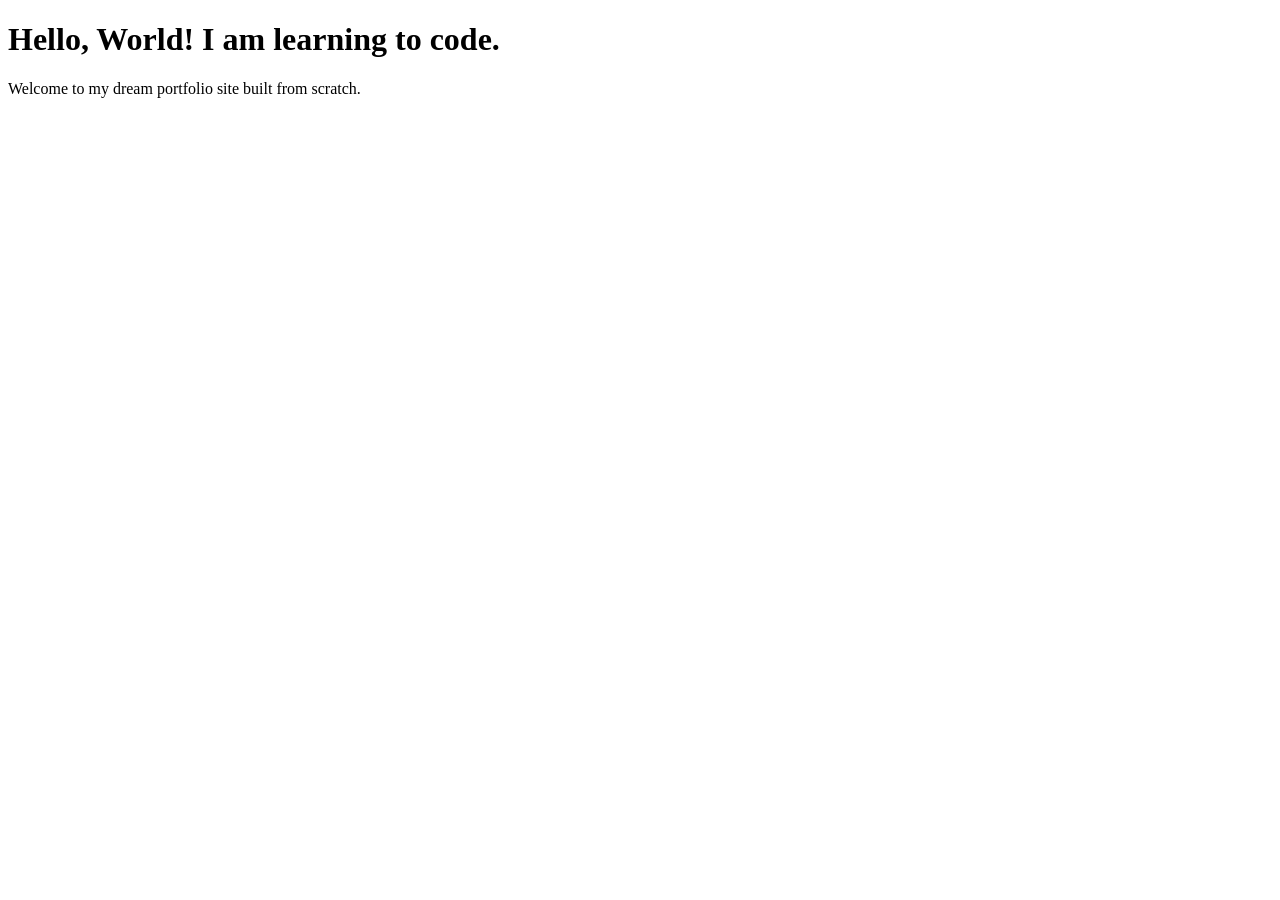
==== index.html @ 5437d2dd "Create index.html" ====
<!DOCTYPE html>
<html lang="en">
<head>
    <meta charset="UTF-8">
    <meta name="viewport" content="width=device-width, initial-scale=1.0">
    <title>My Portfolio</title>
</head>
<body>

    <h1>Hello, World! I am learning to code.</h1>
    <p>Welcome to my dream portfolio site built from scratch.</p>

</body>
</html>
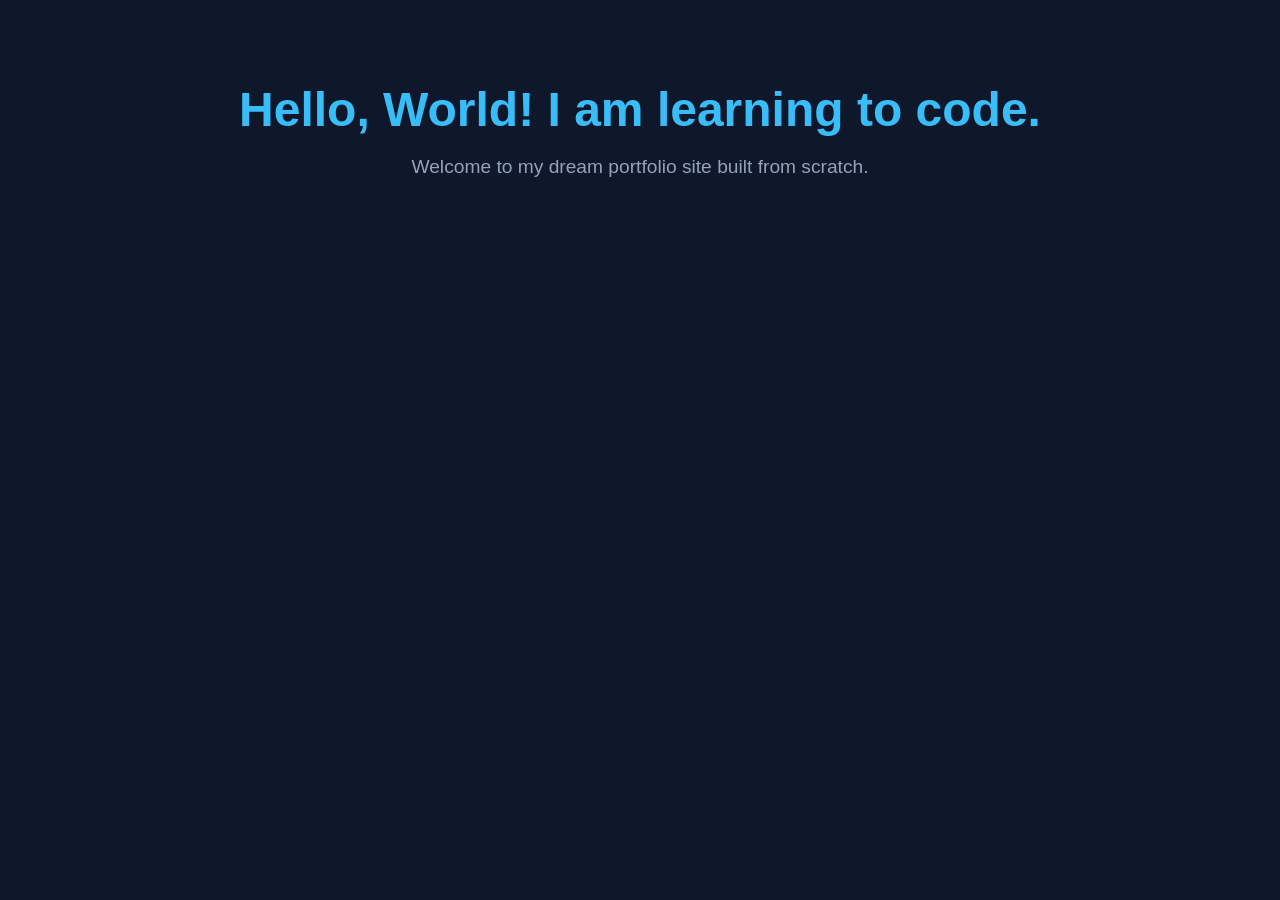
==== commit 069bca57: "Update index.html" ====
--- a/index.html
+++ b/index.html
@@ -4,6 +4,8 @@
     <meta charset="UTF-8">
     <meta name="viewport" content="width=device-width, initial-scale=1.0">
     <title>My Portfolio</title>
+    <!-- This line below links your CSS file to this HTML file -->
+    <link rel="stylesheet" href="style.css">
 </head>
 <body>
 
--- a/style.css
+++ b/style.css
@@ -0,0 +1,22 @@
+/* This designs the overall page layout */
+body {
+    font-family: Arial, sans-serif;
+    background-color: #0f172a; /* Sleek dark blue/grey background */
+    color: #f8fafc; /* Crisp white text */
+    text-align: center;
+    padding: 50px 20px;
+    margin: 0;
+}
+
+/* This designs your main headline */
+h1 {
+    color: #38bdf8; /* Bright electric blue color */
+    font-size: 3rem;
+    margin-bottom: 10px;
+}
+
+/* This designs your paragraph text */
+p {
+    color: #94a3b8; /* Soft grey text */
+    font-size: 1.2rem;
+}
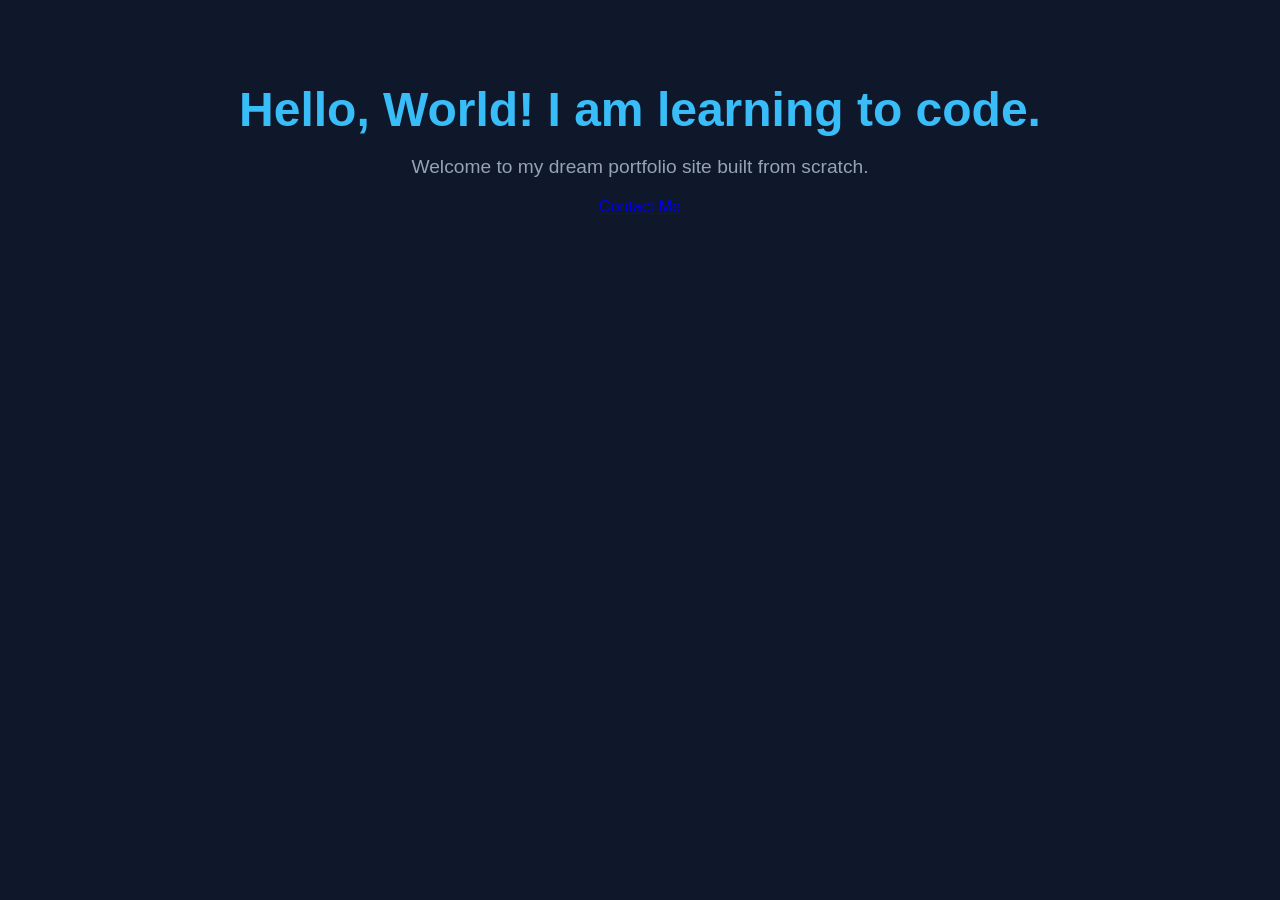
==== commit 9d66ce39: "Update index.html" ====
--- a/index.html
+++ b/index.html
@@ -12,5 +12,8 @@
     <h1>Hello, World! I am learning to code.</h1>
     <p>Welcome to my dream portfolio site built from scratch.</p>
 
+    <!-- This is your new clickable button -->
+    <a href="mailto:safi.ziganshina@gmail.com" class="contact-btn">Contact Me<a/>
+        
 </body>
 </html>
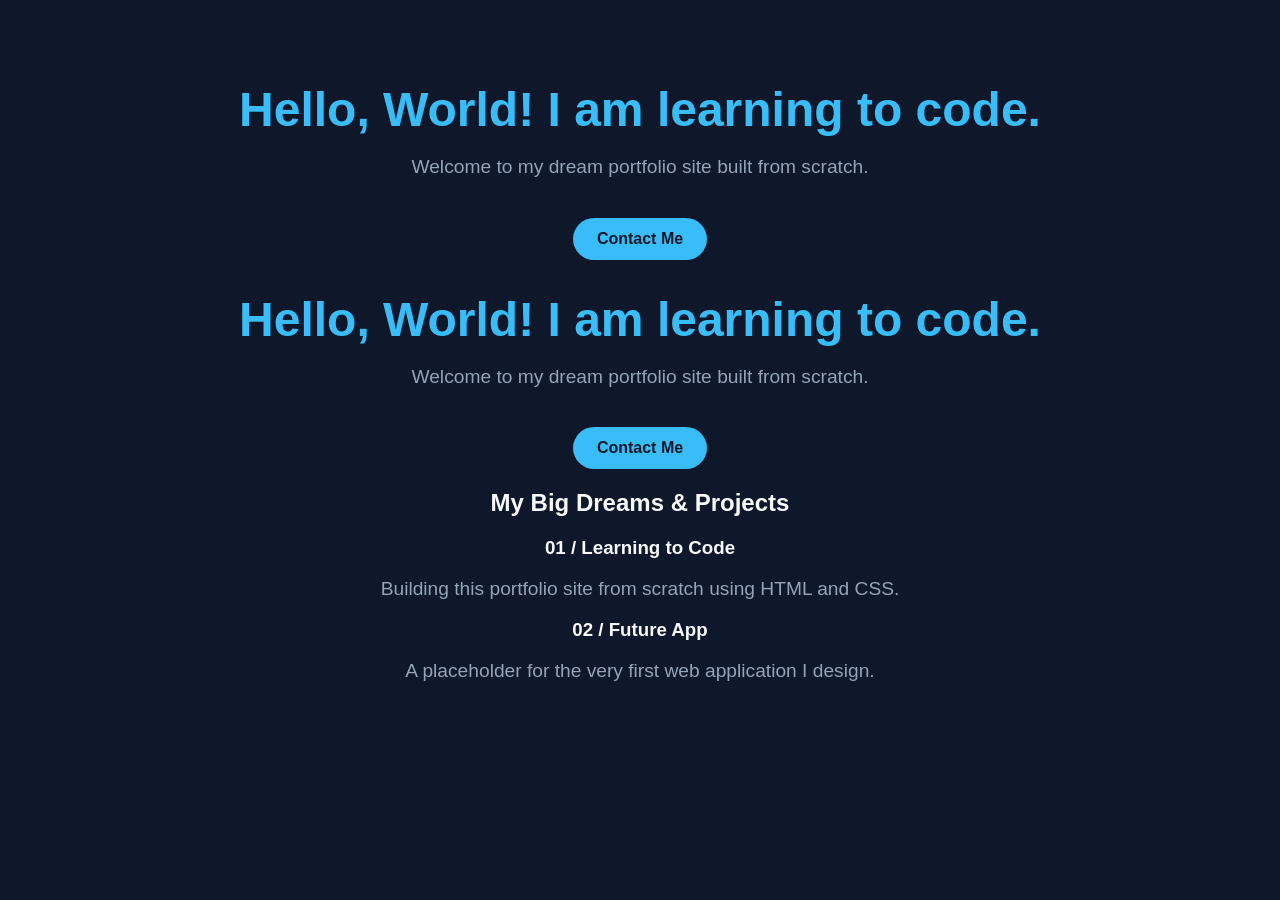
==== commit e020d03a: "Update index.html" ====
--- a/index.html
+++ b/index.html
@@ -17,3 +17,40 @@
         
 </body>
 </html>
+
+        <!DOCTYPE html>
+<html lang="en">
+<head>
+    <meta charset="UTF-8">
+    <meta name="viewport" content="width=device-width, initial-scale=1.0">
+    <title>My Portfolio</title>
+    <link rel="stylesheet" href="style.css">
+</head>
+<body>
+
+    <h1>Hello, World! I am learning to code.</h1>
+    <p>Welcome to my dream portfolio site built from scratch.</p>
+
+    <a href="mailto:your-email@example.com" class="contact-btn">Contact Me</a>
+
+    <!-- NEW SECTION: This holds your future projects -->
+    <section class="projects-section">
+        <h2>My Big Dreams & Projects</h2>
+        
+        <div class="projects-grid">
+            <!-- Project Card 1 -->
+            <div class="project-card">
+                <h3>01 / Learning to Code</h3>
+                <p>Building this portfolio site from scratch using HTML and CSS.</p>
+            </div>
+
+            <!-- Project Card 2 -->
+            <div class="project-card">
+                <h3>02 / Future App</h3>
+                <p>A placeholder for the very first web application I design.</p>
+            </div>
+        </div>
+    </section>
+
+</body>
+</html>
--- a/style.css
+++ b/style.css
@@ -20,3 +20,23 @@
     color: #94a3b8; /* Soft grey text */
     font-size: 1.2rem;
 }
+
+/* This styles the button */
+.contact-btn {
+    display: inline-block;
+    background-color: #38bdf8; /* Light blue background */
+    color: #0f172a; /* Navy blue text */
+    padding: 12px 24px;
+    font-size: 1rem;
+    font-weight: bold;
+    text-decoration: none; /* Removes the underline */
+    border-radius: 50px; /* Makes the edges perfectly round */
+    margin-top: 20px;
+    transition: 0.3s; /* Makes the hover effect smooth */
+}
+
+/* This changes the button color when you hover your mouse over it */
+.contact-btn:hover {
+    background-color: #f8fafc; /* Turns white on hover */
+    transform: scale(1.05); /* Makes the button pop out slightly */
+}
--- a/style.css
+++ b/style.css
@@ -20,3 +20,23 @@
     color: #94a3b8; /* Soft grey text */
     font-size: 1.2rem;
 }
+
+/* This styles the button */
+.contact-btn {
+    display: inline-block;
+    background-color: #38bdf8; /* Light blue background */
+    color: #0f172a; /* Navy blue text */
+    padding: 12px 24px;
+    font-size: 1rem;
+    font-weight: bold;
+    text-decoration: none; /* Removes the underline */
+    border-radius: 50px; /* Makes the edges perfectly round */
+    margin-top: 20px;
+    transition: 0.3s; /* Makes the hover effect smooth */
+}
+
+/* This changes the button color when you hover your mouse over it */
+.contact-btn:hover {
+    background-color: #f8fafc; /* Turns white on hover */
+    transform: scale(1.05); /* Makes the button pop out slightly */
+}
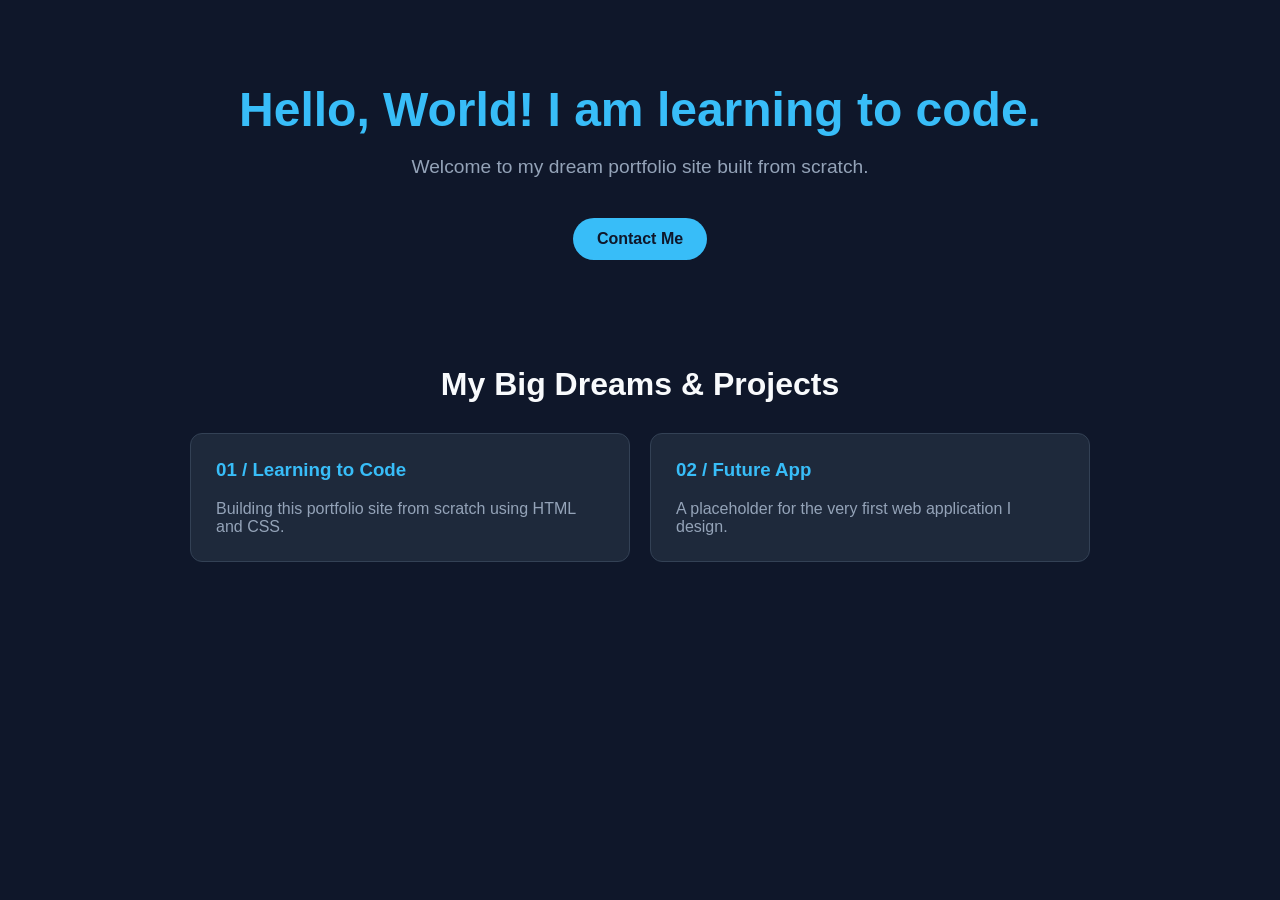
==== commit 8dce4603: "Update index.html" ====
--- a/index.html
+++ b/index.html
@@ -1,24 +1,4 @@
-<!DOCTYPE html>
-<html lang="en">
-<head>
-    <meta charset="UTF-8">
-    <meta name="viewport" content="width=device-width, initial-scale=1.0">
-    <title>My Portfolio</title>
-    <!-- This line below links your CSS file to this HTML file -->
-    <link rel="stylesheet" href="style.css">
-</head>
-<body>
-
-    <h1>Hello, World! I am learning to code.</h1>
-    <p>Welcome to my dream portfolio site built from scratch.</p>
-
-    <!-- This is your new clickable button -->
-    <a href="mailto:safi.ziganshina@gmail.com" class="contact-btn">Contact Me<a/>
-        
-</body>
-</html>
-
-        <!DOCTYPE html>
+    <!DOCTYPE html>
 <html lang="en">
 <head>
     <meta charset="UTF-8">
--- a/style.css
+++ b/style.css
@@ -40,3 +40,52 @@
     background-color: #f8fafc; /* Turns white on hover */
     transform: scale(1.05); /* Makes the button pop out slightly */
 }
+
+/* Container for the entire projects section */
+.projects-section {
+    max-width: 900px;
+    margin: 60px auto 0 auto;
+    padding: 20px;
+}
+
+.projects-section h2 {
+    color: #f8fafc;
+    font-size: 2rem;
+    margin-bottom: 30px;
+}
+
+/* This creates a side-by-side layout box */
+.projects-grid {
+    display: flex;
+    gap: 20px;
+    justify-content: center;
+    flex-wrap: wrap; /* Makes it stack neatly on mobile screens */
+}
+
+/* Individual project card design */
+.project-card {
+    background-color: #1e293b; /* Slightly lighter navy blue than background */
+    border: 1px solid #334155;
+    padding: 25px;
+    border-radius: 12px;
+    flex: 1;
+    min-width: 280px; /* Prevents cards from getting too squished */
+    text-align: left; /* Aligns project text to the left */
+    transition: 0.3s;
+}
+
+.project-card h3 {
+    color: #38bdf8;
+    margin-top: 0;
+}
+
+.project-card p {
+    font-size: 1rem;
+    margin-bottom: 0;
+}
+
+/* Makes the cards glow slightly when hovered */
+.project-card:hover {
+    transform: translateY(-5px);
+    border-color: #38bdf8;
+}
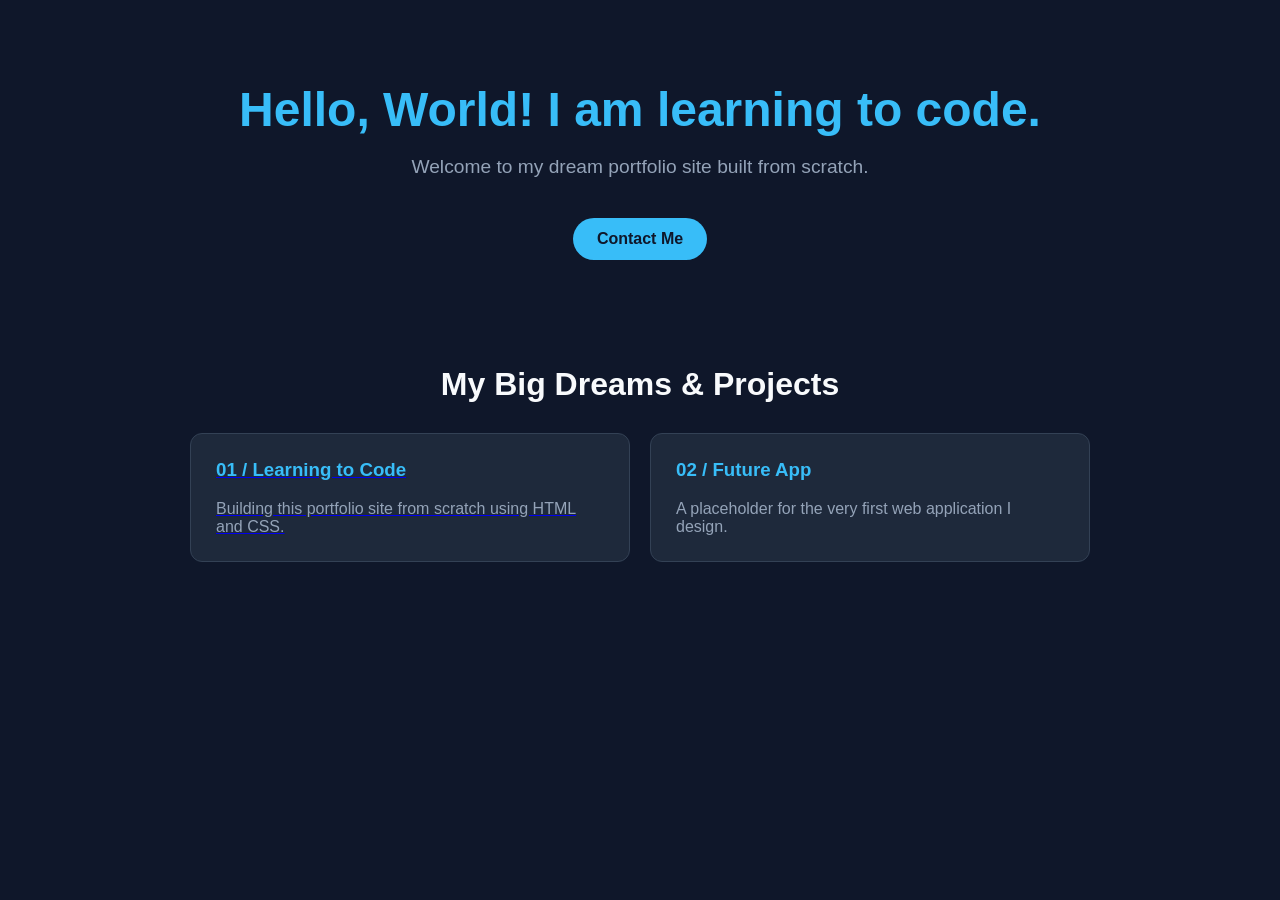
==== commit ac0d51ae: "Update index.html" ====
--- a/index.html
+++ b/index.html
@@ -1,4 +1,4 @@
-    <!DOCTYPE html>
+<!DOCTYPE html>
 <html lang="en">
 <head>
     <meta charset="UTF-8">
@@ -19,10 +19,12 @@
         
         <div class="projects-grid">
             <!-- Project Card 1 -->
-            <div class="project-card">
-                <h3>01 / Learning to Code</h3>
-                <p>Building this portfolio site from scratch using HTML and CSS.</p>
-            </div>
+<div class="project-card">
+    <a href="https://www.instagram.com/safinazig/" target="_blank" class="card-link">
+        <h3>01 / Learning to Code</h3>
+        <p>Building this portfolio site from scratch using HTML and CSS.</p>
+    </a>
+</div>
 
             <!-- Project Card 2 -->
             <div class="project-card">
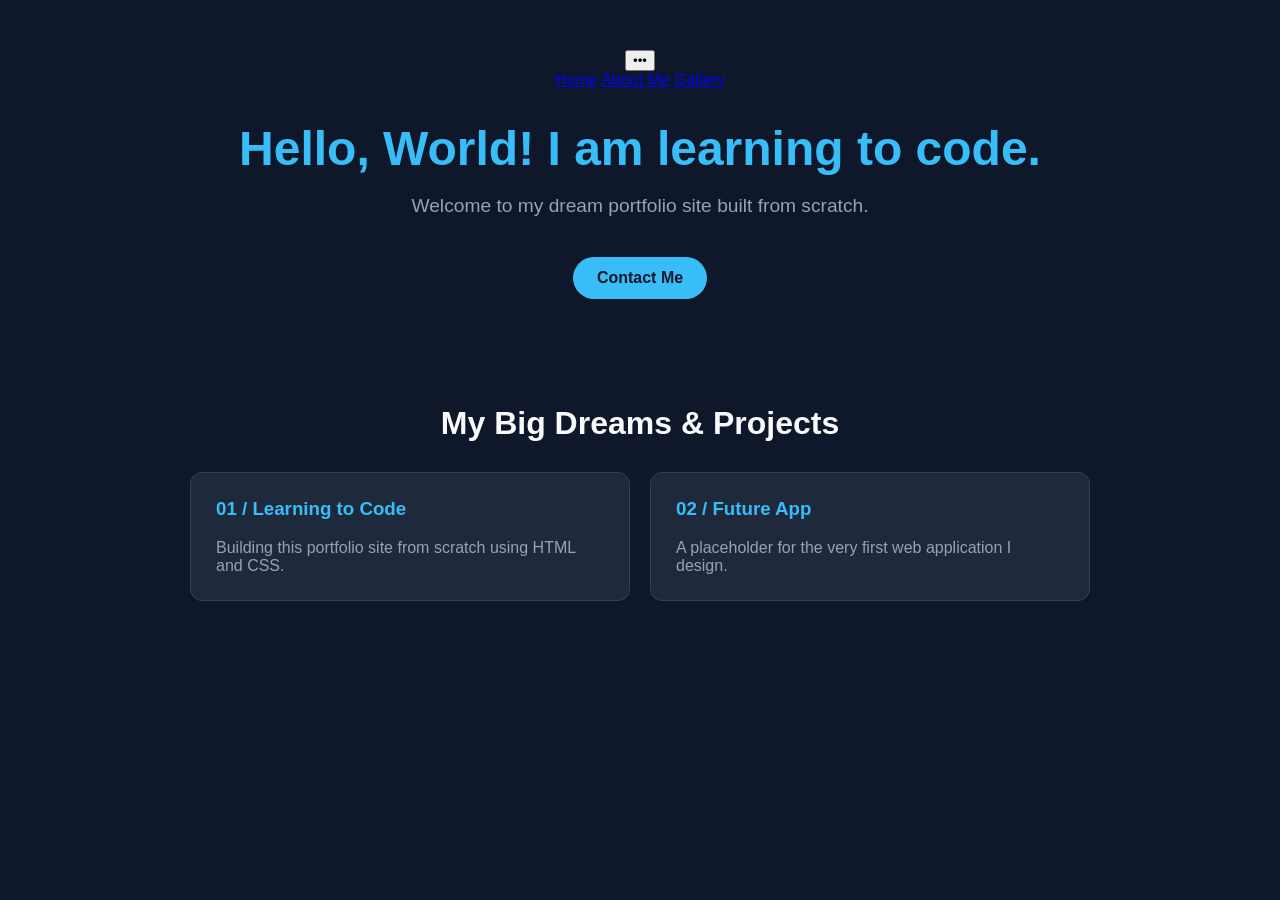
==== commit b1c2fb6f: "Update index.html" ====
--- a/index.html
+++ b/index.html
@@ -7,6 +7,19 @@
     <link rel="stylesheet" href="style.css">
 </head>
 <body>
+
+    <!-- THE NAVIGATION MENU -->
+<div class="menu-container">
+    <!-- The Clickable 3-Dots Button -->
+    <button class="menu-button" id="menuBtn">•••</button>
+    
+    <!-- The Hidden Dropdown Menu Links -->
+    <div class="dropdown-menu" id="dropdownMenu">
+        <a href="index.html">Home</a>
+        <a href="about.html">About Me</a>
+        <a href="gallery.html">Gallery</a>
+    </div>
+</div>
 
     <h1>Hello, World! I am learning to code.</h1>
     <p>Welcome to my dream portfolio site built from scratch.</p>
@@ -34,5 +47,14 @@
         </div>
     </section>
 
+    <script>
+    const menuBtn = document.getElementById('menuBtn');
+    const dropdownMenu = document.getElementById('dropdownMenu');
+
+    menuBtn.addEventListener('click', () => {
+        dropdownMenu.classList.toggle('show');
+    });
+</script>
+
 </body>
 </html>
--- a/style.css
+++ b/style.css
@@ -89,3 +89,22 @@
     transform: translateY(-5px);
     border-color: #38bdf8;
 }
+
+/* Removes the underline from the card link and resets text colors */
+.card-link {
+    text-decoration: none !important; /* The !important tag forces the browser to obey */
+    display: block; 
+    height: 100%;
+}
+
+/* This guarantees that headers inside the link stay light blue */
+.card-link h3 {
+    color: #38bdf8 !important;
+    text-decoration: none !important;
+}
+
+/* This guarantees that paragraphs inside the link stay soft grey */
+.card-link p {
+    color: #94a3b8 !important;
+    text-decoration: none !important;
+}
